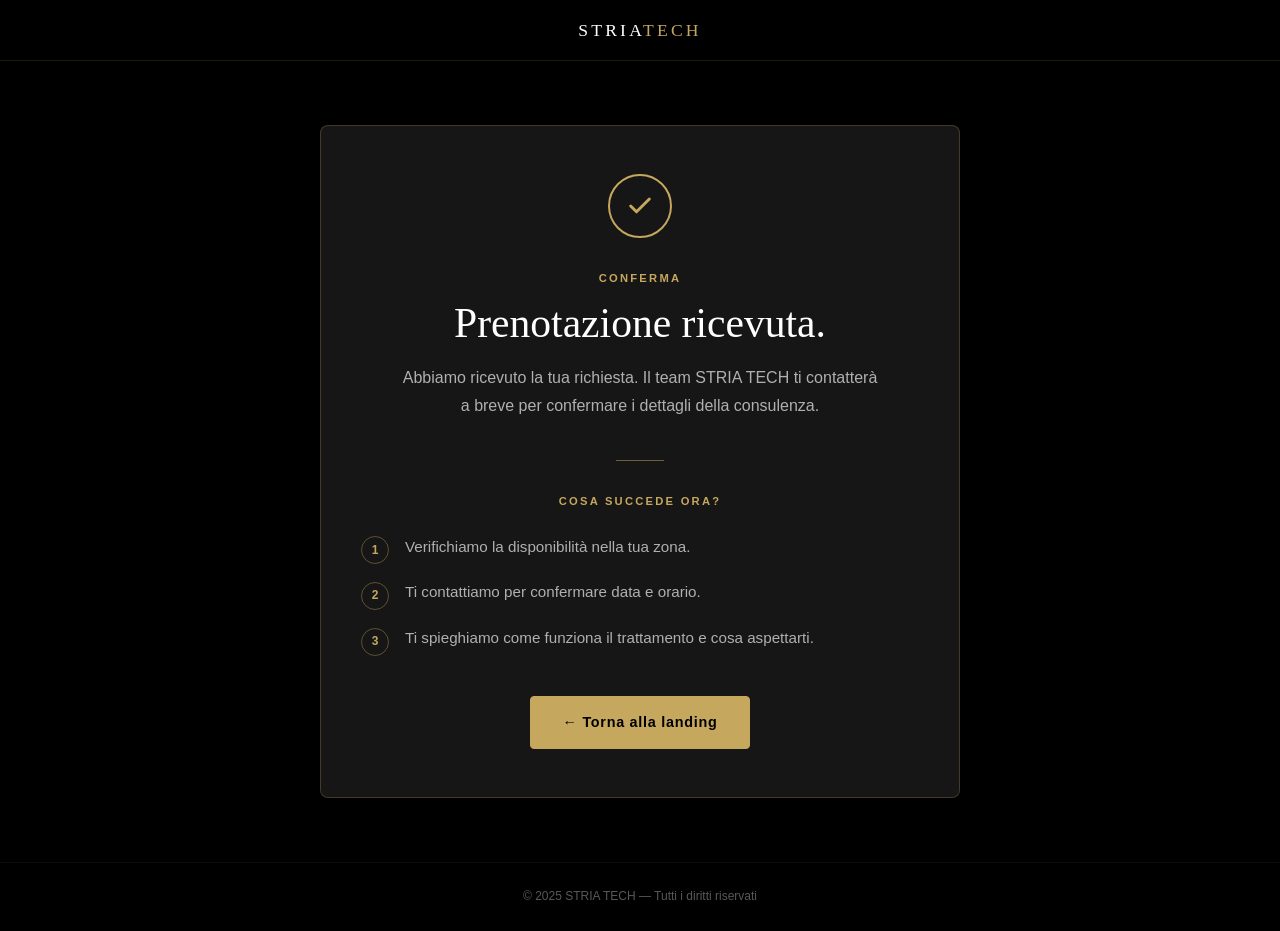
==== conferma-prenotazione/index.html @ fdcfb16a "create thank you page" ====
<!DOCTYPE html>
<html lang="it">
<head>
  <meta charset="UTF-8">
  <meta name="viewport" content="width=device-width, initial-scale=1.0">
  <title>Prenotazione ricevuta — STRIA TECH</title>
  <meta name="robots" content="noindex, nofollow">
  <style>
    /* ============================================================
       STRIA-TECH — Thank You Page
       Palette: nero, bianco, oro #C6A75E — Dark Luxury
    ============================================================ */
    :root {
      --black:      #000000;
      --black-soft: #0a0a0a;
      --black-mid:  #111111;
      --black-card: #161616;
      --white:      #ffffff;
      --white-muted:#b0b0b0;
      --gold:       #C6A75E;
      --gold-light: #d9be82;
      --gold-dark:  #9e7e3c;
      --font-serif: Georgia, 'Times New Roman', serif;
      --font-sans:  -apple-system, BlinkMacSystemFont, 'Segoe UI', Helvetica, Arial, sans-serif;
      --radius:     4px;
      --transition: 0.3s ease;
    }

    *, *::before, *::after { box-sizing: border-box; margin: 0; padding: 0; }

    html { scroll-behavior: smooth; -webkit-text-size-adjust: 100%; }

    body {
      background: var(--black);
      color: var(--white);
      font-family: var(--font-sans);
      font-size: 16px;
      line-height: 1.6;
      overflow-x: hidden;
      min-height: 100vh;
      display: flex;
      flex-direction: column;
    }

    a { color: inherit; text-decoration: none; }

    /* NAV */
    .nav {
      position: sticky;
      top: 0;
      z-index: 100;
      background: rgba(0,0,0,0.92);
      backdrop-filter: blur(12px);
      border-bottom: 1px solid rgba(198,167,94,0.15);
    }

    .nav__inner {
      display: flex;
      align-items: center;
      justify-content: center;
      padding: 1rem 1.25rem;
    }

    .nav__logo {
      font-family: var(--font-serif);
      font-size: 1.1rem;
      font-weight: 400;
      letter-spacing: 0.18em;
      text-transform: uppercase;
      color: var(--white);
    }

    .nav__logo span { color: var(--gold); }

    /* MAIN */
    .page {
      flex: 1;
      display: flex;
      align-items: center;
      justify-content: center;
      padding: 4rem 1.25rem;
    }

    .card {
      background: var(--black-card);
      border: 1px solid rgba(198,167,94,0.25);
      border-radius: 8px;
      max-width: 640px;
      width: 100%;
      padding: 3rem 2.5rem;
      text-align: center;
    }

    /* Checkmark */
    .check {
      width: 64px;
      height: 64px;
      border-radius: 50%;
      border: 2px solid var(--gold);
      display: flex;
      align-items: center;
      justify-content: center;
      margin: 0 auto 2rem;
    }

    .check__icon {
      width: 28px;
      height: 28px;
      stroke: var(--gold);
      fill: none;
      stroke-width: 2.5;
      stroke-linecap: round;
      stroke-linejoin: round;
    }

    /* Label */
    .label {
      font-size: 0.7rem;
      font-weight: 600;
      letter-spacing: 0.2em;
      text-transform: uppercase;
      color: var(--gold);
      margin-bottom: 0.75rem;
    }

    /* Headline */
    .headline {
      font-family: var(--font-serif);
      font-size: clamp(1.8rem, 5vw, 2.6rem);
      font-weight: 400;
      line-height: 1.15;
      color: var(--white);
      margin-bottom: 1rem;
    }

    /* Sub */
    .sub {
      color: var(--white-muted);
      font-size: 1rem;
      line-height: 1.75;
      max-width: 480px;
      margin: 0 auto 2.5rem;
    }

    /* Divider */
    .divider {
      width: 48px;
      height: 1px;
      background: var(--gold);
      margin: 2rem auto;
      opacity: 0.5;
    }

    /* Steps */
    .steps-title {
      font-size: 0.7rem;
      font-weight: 600;
      letter-spacing: 0.2em;
      text-transform: uppercase;
      color: var(--gold);
      margin-bottom: 1.5rem;
    }

    .steps {
      list-style: none;
      text-align: left;
      display: flex;
      flex-direction: column;
      gap: 1rem;
      margin-bottom: 2.5rem;
    }

    .step {
      display: flex;
      align-items: flex-start;
      gap: 1rem;
    }

    .step__num {
      flex-shrink: 0;
      width: 28px;
      height: 28px;
      border-radius: 50%;
      border: 1px solid rgba(198,167,94,0.4);
      display: flex;
      align-items: center;
      justify-content: center;
      font-size: 0.75rem;
      font-weight: 600;
      color: var(--gold);
      margin-top: 0.1rem;
    }

    .step__text {
      color: var(--white-muted);
      font-size: 0.95rem;
      line-height: 1.6;
    }

    /* CTA */
    .btn {
      display: inline-block;
      font-family: var(--font-sans);
      font-weight: 600;
      font-size: 0.9rem;
      letter-spacing: 0.05em;
      cursor: pointer;
      border-radius: var(--radius);
      transition: background var(--transition), border-color var(--transition), transform 0.15s ease;
      padding: 0.9rem 2rem;
      border: 1.5px solid var(--gold);
      background: var(--gold);
      color: var(--black);
    }

    .btn:hover {
      background: var(--gold-light);
      border-color: var(--gold-light);
    }

    .btn:active { transform: scale(0.97); }

    /* Footer */
    .footer {
      text-align: center;
      padding: 1.5rem 1.25rem;
      border-top: 1px solid rgba(255,255,255,0.05);
      font-size: 0.75rem;
      color: rgba(176,176,176,0.5);
    }

    /* Mobile */
    @media (max-width: 520px) {
      .card {
        padding: 2rem 1.25rem;
      }
    }
  </style>
</head>
<body>

  <!-- NAV -->
  <nav class="nav">
    <div class="nav__inner">
      <span class="nav__logo">STRIA<span>TECH</span></span>
    </div>
  </nav>

  <!-- MAIN -->
  <main class="page">
    <div class="card">

      <!-- Icona check -->
      <div class="check">
        <svg class="check__icon" viewBox="0 0 24 24" aria-hidden="true">
          <polyline points="20 6 9 17 4 12"></polyline>
        </svg>
      </div>

      <p class="label">Conferma</p>
      <h1 class="headline">Prenotazione ricevuta.</h1>
      <p class="sub">
        Abbiamo ricevuto la tua richiesta. Il team STRIA TECH ti contatterà a breve per confermare i dettagli della consulenza.
      </p>

      <div class="divider"></div>

      <p class="steps-title">Cosa succede ora?</p>
      <ol class="steps">
        <li class="step">
          <span class="step__num">1</span>
          <span class="step__text">Verifichiamo la disponibilità nella tua zona.</span>
        </li>
        <li class="step">
          <span class="step__num">2</span>
          <span class="step__text">Ti contattiamo per confermare data e orario.</span>
        </li>
        <li class="step">
          <span class="step__num">3</span>
          <span class="step__text">Ti spieghiamo come funziona il trattamento e cosa aspettarti.</span>
        </li>
      </ol>

      <a href="https://web.eccellenzeestetiche.it/stria-tech/" class="btn">
        ← Torna alla landing
      </a>

    </div>
  </main>

  <!-- FOOTER -->
  <footer class="footer">
    &copy; 2025 STRIA TECH — Tutti i diritti riservati
  </footer>

</body>
</html>
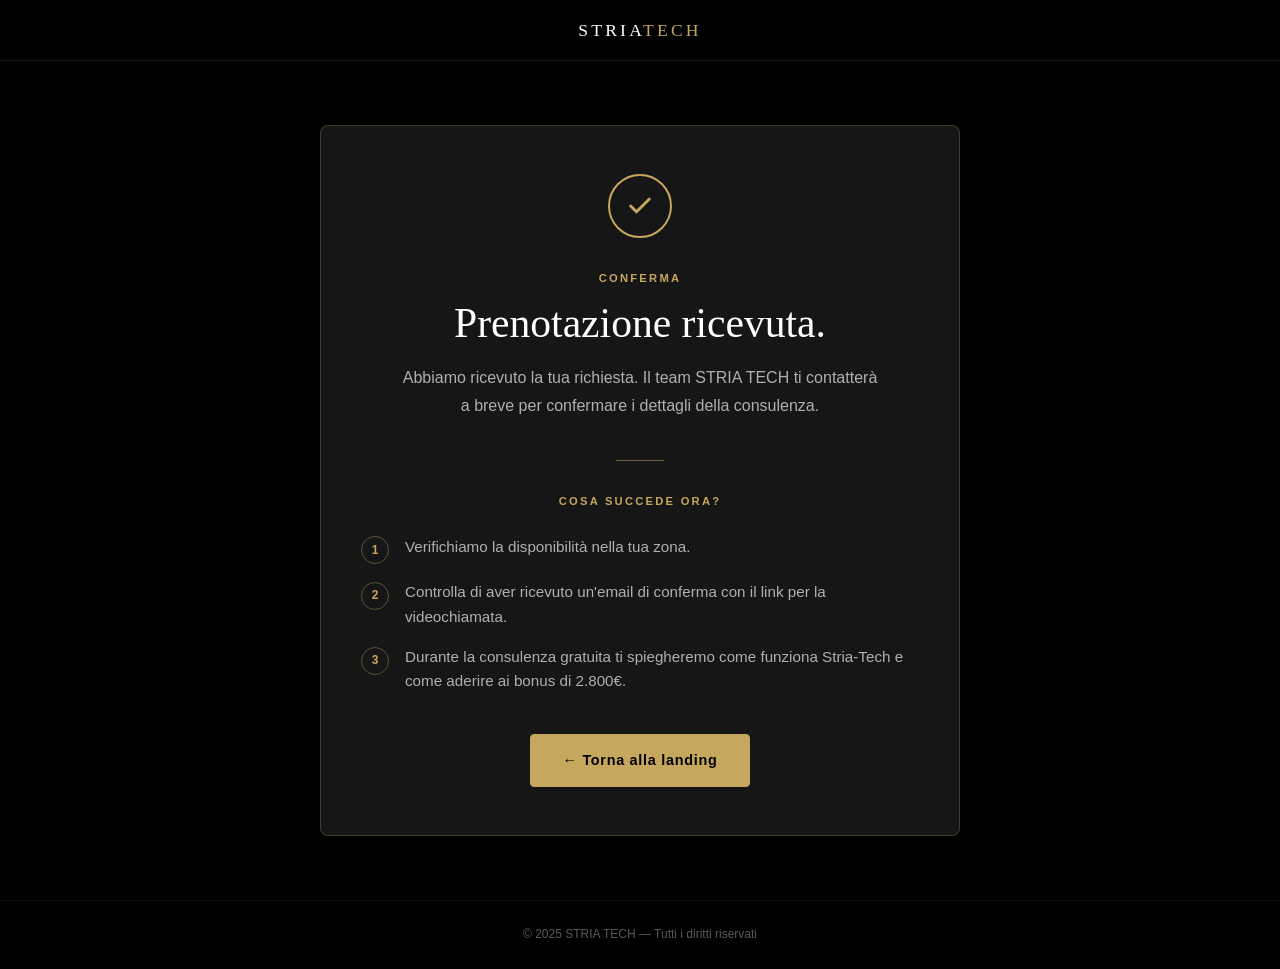
==== commit 66ae39a6: "update landing" ====
--- a/conferma-prenotazione/index.html
+++ b/conferma-prenotazione/index.html
@@ -273,11 +273,11 @@
         </li>
         <li class="step">
           <span class="step__num">2</span>
-          <span class="step__text">Ti contattiamo per confermare data e orario.</span>
+          <span class="step__text">Controlla di aver ricevuto un'email di conferma con il link per la videochiamata.</span>
         </li>
         <li class="step">
           <span class="step__num">3</span>
-          <span class="step__text">Ti spieghiamo come funziona il trattamento e cosa aspettarti.</span>
+          <span class="step__text">Durante la consulenza gratuita ti spiegheremo come funziona Stria-Tech e come aderire ai bonus di 2.800€.</span>
         </li>
       </ol>
 
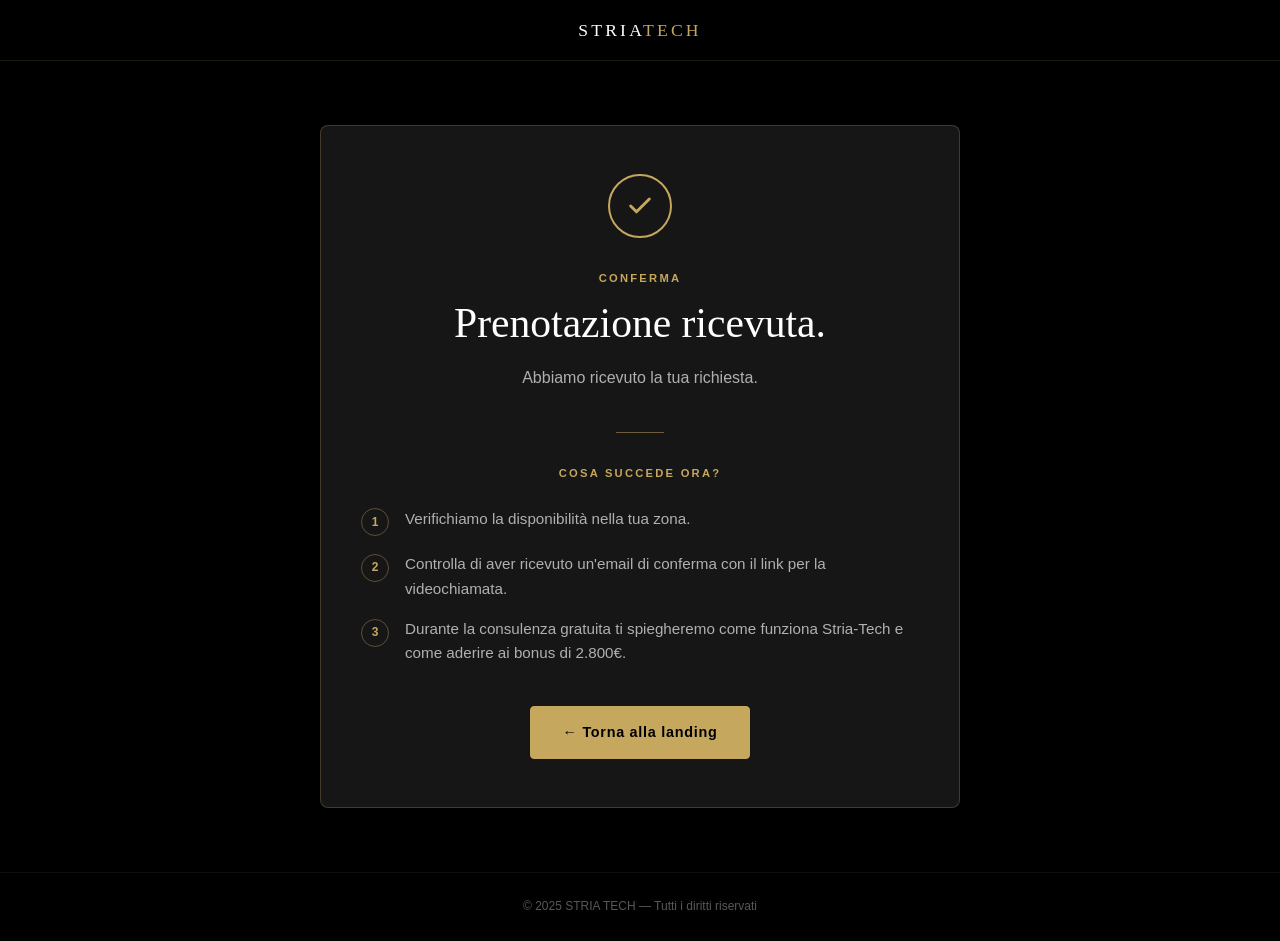
==== commit 48906679: "update landing" ====
--- a/conferma-prenotazione/index.html
+++ b/conferma-prenotazione/index.html
@@ -260,7 +260,7 @@
       <p class="label">Conferma</p>
       <h1 class="headline">Prenotazione ricevuta.</h1>
       <p class="sub">
-        Abbiamo ricevuto la tua richiesta. Il team STRIA TECH ti contatterà a breve per confermare i dettagli della consulenza.
+        Abbiamo ricevuto la tua richiesta.
       </p>
 
       <div class="divider"></div>
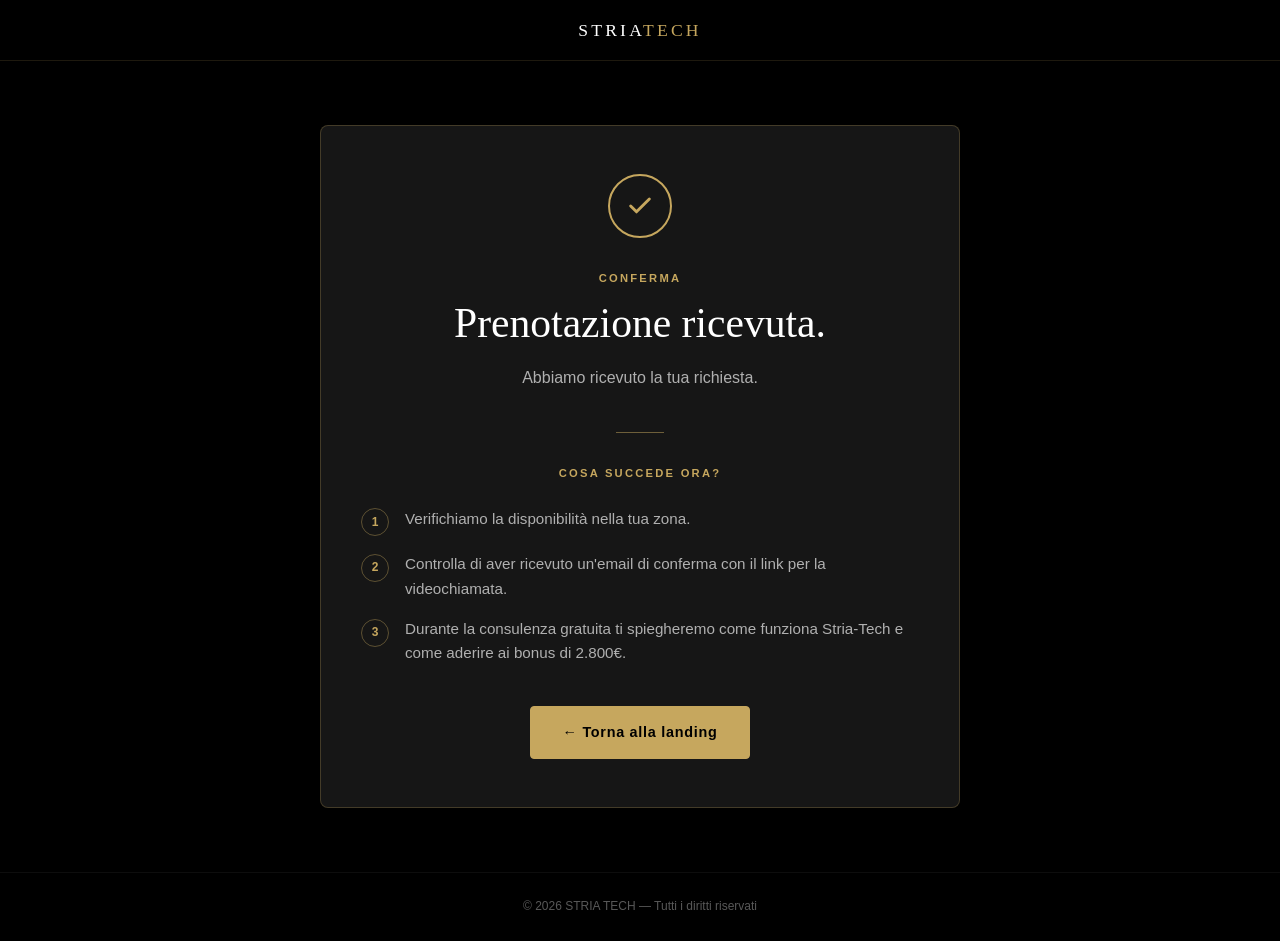
==== commit fe501622: "update landing" ====
--- a/conferma-prenotazione/index.html
+++ b/conferma-prenotazione/index.html
@@ -290,7 +290,7 @@
 
   <!-- FOOTER -->
   <footer class="footer">
-    &copy; 2025 STRIA TECH — Tutti i diritti riservati
+    &copy; 2026 STRIA TECH — Tutti i diritti riservati
   </footer>
 
 </body>
